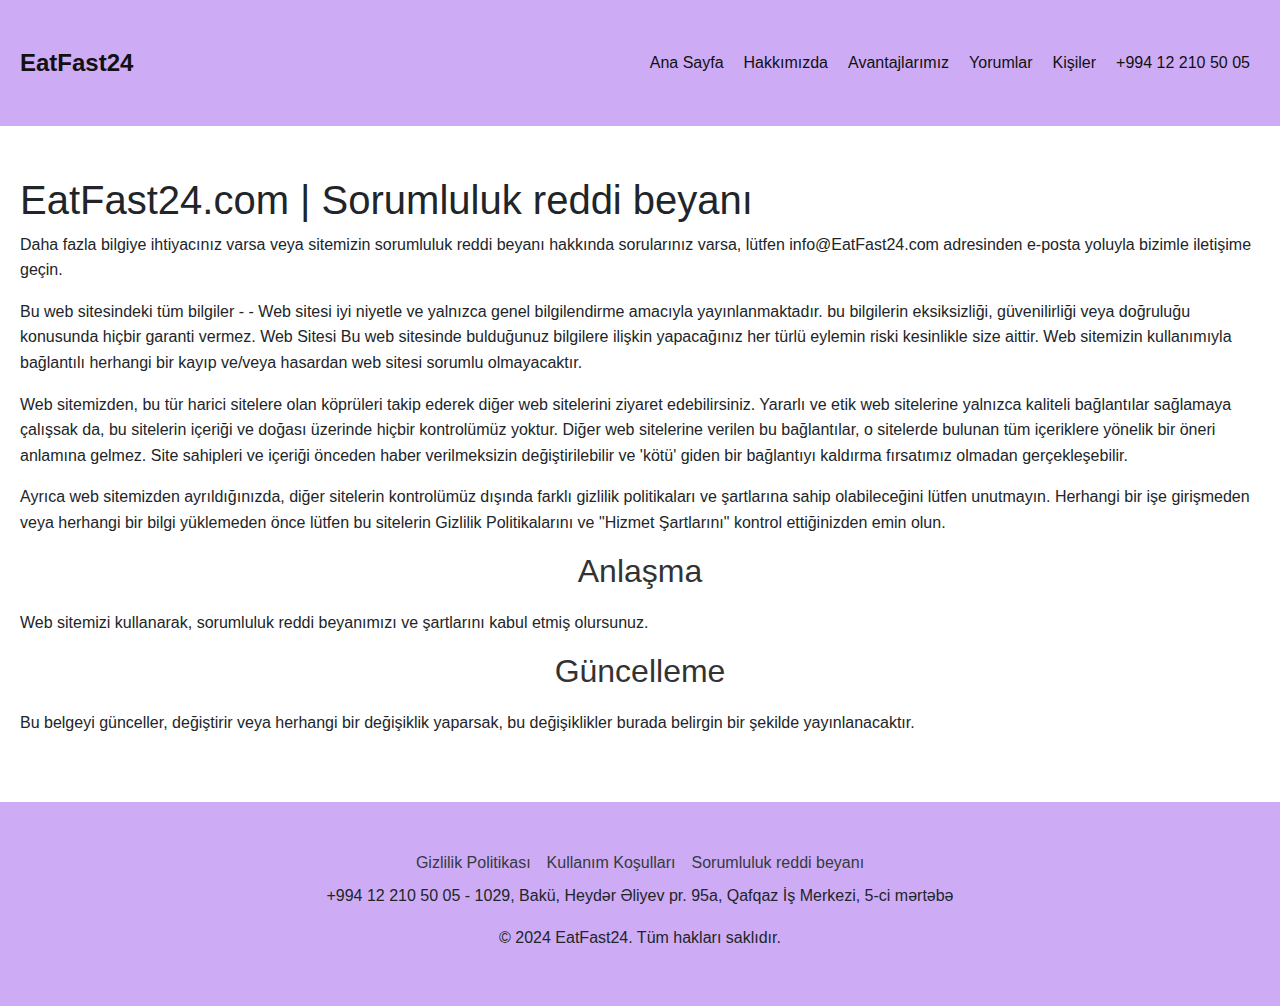
==== disclaimer.html @ c867b58f "1" ====
<!DOCTYPE html>
<html lang="tr">
<head>
    <meta charset="UTF-8">
    <meta name="viewport" content="width=device-width, initial-scale=1.0">
    <meta name="description" content="EatFast24 - Hızlı ve güvenilir yemek teslimatı. Lezzetli yemekleri kapınıza getiriyoruz.">
    <title>EatFast24 - Yemek Teslimatı</title>
    <link rel="apple-touch-icon" sizes="180x180" href="favicon/apple-touch-icon.png">
    <link rel="icon" type="image/png" sizes="32x32" href="favicon/favicon-32x32.png">
    <link rel="icon" type="image/png" sizes="16x16" href="favicon/favicon-16x16.png">
    <link rel="manifest" href="favicon/site.webmanifest">
    <link rel="stylesheet" href="css/bootstrap.min.css">
    <link rel="stylesheet" href="css/style.css">
</head>
<body>
    <!-- Header -->
    <header class="header">
        <div class="container">
            <nav class="navbar navbar-expand-lg">
                <a class="navbar-brand" href="index.html">
                    <div class="logo">EatFast24</div>
                </a>
                <button class="navbar-toggler" type="button" data-toggle="collapse" data-target="#navbarSupportedContent"
                        aria-controls="navbarSupportedContent" aria-expanded="false" aria-label="Toggle navigation">
                    <span class="toggler-icon"></span>
                    <span class="toggler-icon"></span>
                    <span class="toggler-icon"></span>
                </button>

                <div class="collapse navbar-collapse sub-menu-bar" id="navbarSupportedContent">
                    <ul id="nav" class="navbar-nav ml-auto">
                        <li><a href="index.html">Ana Sayfa</a></li>
                        <li><a href="index.html#about">Hakkımızda</a></li>
                        <li><a href="index.html#advantages">Avantajlarımız</a></li>
                        <li><a href="index.html#reviews">Yorumlar</a></li>
                        <li><a href="index.html#contact">Kişiler</a></li>
                        <li><a href="#">+994 12 210 50 05</a></li>
                    </ul>
                </div>
            </nav>
        </div>
    </header>

    <section class="menu-container" id="advantages">
        <div class="container">
            <h1>EatFast24.com | Sorumluluk reddi beyanı</h1>
            <p>Daha fazla bilgiye ihtiyacınız varsa veya sitemizin sorumluluk reddi beyanı hakkında sorularınız varsa,
                lütfen info@EatFast24.com adresinden e-posta yoluyla bizimle iletişime geçin.</p>
            Bu web sitesindeki tüm bilgiler - - Web sitesi iyi niyetle ve yalnızca genel bilgilendirme amacıyla
            yayınlanmaktadır. bu bilgilerin eksiksizliği, güvenilirliği veya doğruluğu konusunda hiçbir garanti vermez. Web
            Sitesi Bu web sitesinde bulduğunuz bilgilere ilişkin yapacağınız her türlü eylemin riski kesinlikle size aittir.
            Web sitemizin kullanımıyla bağlantılı herhangi bir kayıp ve/veya hasardan web sitesi sorumlu olmayacaktır.</p>
            <p> Web sitemizden, bu tür harici sitelere olan köprüleri takip ederek diğer web sitelerini ziyaret edebilirsiniz.
                Yararlı ve etik web sitelerine yalnızca kaliteli bağlantılar sağlamaya çalışsak da, bu sitelerin içeriği ve
                doğası üzerinde hiçbir kontrolümüz yoktur. Diğer web sitelerine verilen bu bağlantılar, o sitelerde bulunan tüm
                içeriklere yönelik bir öneri anlamına gelmez. Site sahipleri ve içeriği önceden haber verilmeksizin
                değiştirilebilir ve 'kötü' giden bir bağlantıyı kaldırma fırsatımız olmadan gerçekleşebilir.</p>
            <p>Ayrıca web sitemizden ayrıldığınızda, diğer sitelerin kontrolümüz dışında farklı gizlilik politikaları ve
                şartlarına sahip olabileceğini lütfen unutmayın. Herhangi bir işe girişmeden veya herhangi bir bilgi yüklemeden
                önce lütfen bu sitelerin Gizlilik Politikalarını ve "Hizmet Şartlarını" kontrol ettiğinizden emin olun.</p>
            <h2>Anlaşma</h2>
            <p>
                Web sitemizi kullanarak, sorumluluk reddi beyanımızı ve şartlarını kabul etmiş olursunuz.</p>
            <h2>Güncelleme</h2>
            <p>
                Bu belgeyi günceller, değiştirir veya herhangi bir değişiklik yaparsak, bu değişiklikler burada belirgin bir
                şekilde yayınlanacaktır.</p>
        </div>
    </section>

    <!-- Footer -->
    <footer class="footer" id="contact">
        <div class="container">
            <div class="d-flex justify-content-center">
                <a href="policy.html" class="text-dark m-2">Gizlilik Politikası</a>
                <a href="terms.html" class="text-dark m-2">Kullanım Koşulları</a>
                <a href="disclaimer.html" class="text-dark m-2">Sorumluluk reddi beyanı</a>
            </div>
            <p>+994 12 210 50 05 - 1029, Bakü, Heydər Əliyev pr. 95a, Qafqaz İş Merkezi, 5-ci mərtəbə</p>
            <p>© 2024 EatFast24. Tüm hakları saklıdır.</p>
        </div>
    </footer>
</body>
<script src="js/jquery-1.12.4.min.js"></script>
<script src="js/bootstrap.min.js"></script>
<script src="js/main.js"></script>
<script type="application/ld+json">
    {
        "@context": "https://schema.org",
        "@type": "Organization",
        "name": "EatFast24",
        "url": "",
        "logo": "/favicon/favicon.ico"
    }
</script>
<script type="application/ld+json">
    {
        "@context": "https://schema.org",
        "@type": "WPHeader",
        "headline": "EatFast24",
        "description": "EatFast24 - Hızlı ve güvenilir yemek teslimatı. Lezzetli yemekleri kapınıza getiriyoruz.",
        "url": "",
        "publisher": {
            "@type": "Organization",
            "name": "EatFast24",
            "logo": {
                "@type": "ImageObject",
                "url": "/favicon/favicon.ico"
            }
        }
    }
</script>
<script type="application/ld+json">
    {
        "@context": "https://schema.org",
        "@type": "WebPage",
        "name": "EatFast24",
        "description": "EatFast24 - Hızlı ve güvenilir yemek teslimatı. Lezzetli yemekleri kapınıza getiriyoruz.",
        "publisher": {
            "@type": "Organization",
            "name": "EatFast24"
        },
        "license": "A license document that applies to this content, typically indicated by URL"
    }
</script>
<script type="application/ld+json">
    {
        "@context": "https://schema.org",
        "@type": "SiteNavigationElement",
        "name": "Main Navigation",
        "url": "",
        "hasPart": [
            {
                "@type": "WebPage",
                "name": "Home",
                "url": ""
            },
            {
                "@type": "WebPage",
                "name": "Tariffs",
                "url": "/tariffs.html"
            },
            {
                "@type": "WebPage",
                "name": "Form",
                "url": "/form.html"
            },
            {
                "@type": "WebPage",
                "name": "Policy",
                "url": "/policy.html"
            },
            {
                "@type": "WebPage",
                "name": "Terms of Conditions",
                "url": "/terms.html"
            },
            {
                "@type": "WebPage",
                "name": "Disclaimer",
                "url": "/disclaimer.html"
            }
        ]
    }
</script>
</html>
---- css/style.css ----
* {
  margin: 0;
  padding: 0;
  box-sizing: border-box;
}

body {
  font-family: Arial, sans-serif;
  line-height: 1.6;
}

.container {
  max-width: 1440px;
  margin: 0 auto;
  padding: 20px;
}

/* Header */
.header {
  background-color: #ceacf5;
  display: flex;
  justify-content: space-between;
  align-items: center;
  padding: 20px 0;
}

.header .logo {
  font-size: 24px;
  font-weight: bold;
}

.header .menu a {
  margin: 0 15px;
  text-decoration: none;
  color: #000;
}

.header .contacts {
  font-size: 18px;
}

/* Banner Section */
.banner {
  background-image: url('../img/1.jpg');
  background-size: cover;
  height: 500px;
  position: relative;
  display: flex;
  align-items: center;
  justify-content: center;
}

.banner .overlay {
  background-color: rgba(0, 0, 0, 0.5);
  padding: 20px;
  text-align: center;
  color: #fff;
}

.banner h1 {
  font-size: 48px;
}

.banner p {
  margin: 20px 0;
}

.banner .order-btn {
  background-color: #acf5d6;
  padding: 10px 20px;
  border: none;
  color: #000;
  cursor: pointer;
}

/* About Section */
.about {
  display: flex;
  justify-content: space-between;
  align-items: center;
  background-color: #acf5d6;
  padding: 40px 0;
}

.about .about-text {
  flex: 1;
  margin-right: 20px;
}

.about .about-image img {
  max-width: 100%;
}

/* Advantages Section */
.advantages {
  background-color: #f48120;
  padding: 40px 0;
  text-align: center;
}

.advantages-row {
  display: flex;
  justify-content: space-between;
  flex-wrap: wrap;
}

.advantage {
  flex: 1;
  margin: 10px;
}

.advantage img {
  max-width: 100%;
  height: auto;
}

.advantage h3 {
  margin-top: 10px;
}

/* Menu Section */
.menu-section {
  background-color: #b0a7d4;
  padding: 40px 0;
  text-align: center;
}

.menu-row {
  display: flex;
  justify-content: space-between;
  flex-wrap: wrap;
}

.menu-item {
  flex: 1;
  margin: 10px;
}

.menu-item img {
  max-width: 100%;
  height: auto;
}

/* Why Choose Us Section */
.why-choose-us {
  background-color: #ffffff;
  padding: 40px 0;
  text-align: center;
}

/* Reviews Section */
.reviews {
  background-color: #f5f5f5;
  padding: 40px 0;
  text-align: center;
}

.reviews-row {
  display: flex;
  justify-content: space-between;
  flex-wrap: wrap;
}

.review {
  flex: 1;
  margin: 10px;
  padding: 20px;
  background-color: #fff;
  box-shadow: 0 2px 5px rgba(0, 0, 0, 0.1);
}

/* Footer */
.footer {
  background-color: #ceacf5;
  padding: 20px 0;
  text-align: center;
}


body {
  font-family: Arial, sans-serif;
  background-color: #f4f4f4;
  margin: 0;
  padding: 0;
}

.menu-wrapper {
  max-width: 1440px;
  margin: 0 auto;
  padding: 0 15px;
}

.menu-container {
  background-color: #fff;
  padding: 30px 0;
}

.menu-container h2 {
  text-align: center;
  margin-bottom: 20px;
  color: #333;
}

.menu-grid {
  display: flex;
  flex-wrap: wrap;
  gap: 15px;
  justify-content: space-between;
}

.menu-card {
  background-color: #ffffff;
  border-radius: 8px;
  box-shadow: 0 4px 8px rgba(0, 0, 0, 0.1);
  overflow: hidden;
  width: calc(25% - 15px); /* 4 items per row */
  text-align: center;
  padding: 10px;
  box-sizing: border-box; /* Ensures padding does not affect width calculation */
}

.menu-card img {
  width: 100%;
  height: auto;
  border-bottom: 1px solid #ddd;
}

.menu-card h3 {
  margin: 10px 0;
  font-size: 1.2em;
  color: #333;
}

.menu-price {
  font-size: 1.5em;
  color: #f48120;
  margin: 10px 0;
}

.menu-button {
  background-color: #f48120;
  color: #fff;
  border: none;
  border-radius: 5px;
  padding: 10px 20px;
  cursor: pointer;
  font-size: 1em;
}

.menu-button:hover {
  background-color: #e06e00;
}

/* Responsive Design */
@media (max-width: 1200px) {
  .menu-card {
    width: calc(33.33% - 15px); /* 3 items per row */
  }
}

@media (max-width: 768px) {
  .menu-card {
    width: calc(50% - 15px); /* 2 items per row */
  }
}

@media (max-width: 480px) {
  .menu-card {
    width: 100%; /* 1 item per row */
  }
}


/*===== NAVBAR =====*/
.header_navbar {
  position: absolute;
  top: 0;
  left: 0;
  width: 100%;
  z-index: 99;
  -webkit-transition: all 0.3s ease-out 0s;
  -moz-transition: all 0.3s ease-out 0s;
  -ms-transition: all 0.3s ease-out 0s;
  -o-transition: all 0.3s ease-out 0s;
  transition: all 0.3s ease-out 0s;
}

.header a {
  color: #111;
}

.header a:hover, .hero a:hover {
  text-decoration: none;
}

.sticky {
  position: fixed;
  z-index: 999;
  background-color: #fff;
  -webkit-box-shadow: 0px 20px 50px 0px rgba(0, 0, 0, 0.05);
  -moz-box-shadow: 0px 20px 50px 0px rgba(0, 0, 0, 0.05);
  box-shadow: 0px 20px 50px 0px rgba(0, 0, 0, 0.05);
  -webkit-transition: all 0.3s ease-out 0s;
  -moz-transition: all 0.3s ease-out 0s;
  -ms-transition: all 0.3s ease-out 0s;
  -o-transition: all 0.3s ease-out 0s;
  transition: all 0.3s ease-out 0s;
}

.sticky .navbar {
  padding: 10px 0;
}

.navbar {
  align-items: center;
  -webkit-transition: all 0.3s ease-out 0s;
  -moz-transition: all 0.3s ease-out 0s;
  -ms-transition: all 0.3s ease-out 0s;
  -o-transition: all 0.3s ease-out 0s;
  transition: all 0.3s ease-out 0s;
}

.navbar h1 {
  white-space: nowrap;
  margin-right: 1rem;
  color: #111;
  font-weight: bold;
}
.navbar ul li {
  margin: 10px;
}
.navbar a:hover {
  text-decoration: none;
}

.tariffs {
  padding: 200px 0;
}

.navbar-brand {
  padding: 0;
}

.navbar-brand img {
  width: 60px;
}
.policy {
  padding-top: 150px;
}
.policy p {
  text-align: left;
}

.navbar-toggler {
  padding: 0;
}

.navbar-toggler .toggler-icon {
  width: 30px;
  height: 2px;
  background-color: #111;
  display: block;
  margin: 5px 0;
  position: relative;
  -webkit-transition: all 0.3s ease-out 0s;
  -moz-transition: all 0.3s ease-out 0s;
  -ms-transition: all 0.3s ease-out 0s;
  -o-transition: all 0.3s ease-out 0s;
  transition: all 0.3s ease-out 0s;
}

.navbar-toggler.active .toggler-icon:nth-of-type(1) {
  -webkit-transform: rotate(45deg);
  -moz-transform: rotate(45deg);
  -ms-transform: rotate(45deg);
  -o-transform: rotate(45deg);
  transform: rotate(45deg);
  top: 7px;
}

.navbar-toggler.active .toggler-icon:nth-of-type(2) {
  opacity: 0;
}

.navbar-toggler.active .toggler-icon:nth-of-type(3) {
  -webkit-transform: rotate(135deg);
  -moz-transform: rotate(135deg);
  -ms-transform: rotate(135deg);
  -o-transform: rotate(135deg);
  transform: rotate(135deg);
  top: -7px;
}

@media only screen and (min-width: 768px) and (max-width: 991px) {
  .navbar-collapse {
    position: absolute;
    top: 100%;
    left: 0;
    width: 100%;
    background-color: #fff;
    z-index: 9;
    -webkit-box-shadow: 0px 15px 20px 0px rgba(34, 34, 34, 0.1);
    -moz-box-shadow: 0px 15px 20px 0px rgba(34, 34, 34, 0.1);
    box-shadow: 0px 15px 20px 0px rgba(34, 34, 34, 0.1);
    margin-top: 20px;
    padding: 5px 12px;
  }
}

@media (max-width: 767px) {
  .navbar-collapse {
    position: absolute;
    top: 100%;
    left: 0;
    width: 100%;
    background-color: #fff;
    z-index: 9;
    -webkit-box-shadow: 0px 15px 20px 0px rgba(34, 34, 34, 0.1);
    -moz-box-shadow: 0px 15px 20px 0px rgba(34, 34, 34, 0.1);
    box-shadow: 0px 15px 20px 0px rgba(34, 34, 34, 0.1);
    padding: 5px 12px;
  }
  .about-text, .delivery-text {
    width: 100%;
  }
  .about-image, .delivery-image {
    width: 100%;
    margin-right: 0px;
  }
  .h-135 {
    height: auto;
  }
  .policy {
    margin: 0 20px;
    padding-top: 150px;
  }
  .policy h1 {
    font-size: 1.5em;
  }
  .policy h2 {
    font-size: 1.2em;
  }
  .menu ul li {
    margin: 10px 15px;
  }

  .menu ul li a {
    color: #fff
  }

  .category-row {
    flex-direction: column;
  }

  .about-team, .beauty-glory {
    flex-direction: column;
  }

  .about-team img, .beauty-glory img {
    max-width: 100%;
  }

  .navbar-toggler {
    padding: 10px;
  }

  .navbar h1 {
    padding: 20px;
  }

  .navbar-brand img {
    width: 60px;
  }
  .navbar ul li, .navbar ul li a{
    color: #111;
  }
  .img-about {
    width: 100% !important;
  }

  .advantage-row, .category-row {
    flex-direction: column;
  }

  .services-grid {
    display: flex;
    flex-direction: column;
  }

  .cta-btn {
    font-size: 14px;
  }

  .advantage-item, .category-card {
    width: 100%;
    margin: 10px 0;
  }

  .banner h1 {
    font-size: 16px;
  }

  .banner p {
    font-size: 12px;
  }

  .header-info p, .header-info a {
    font-size: 10px;
  }
  .tariffs {
    padding: 60px 0;
  }
  .tariffs .category-card {
    width: 100%;
  }

}

.navbar-nav .nav-item {
  margin-left: 45px;
  position: relative;
  white-space: nowrap;
}

nav ul li:hover a {
  color: #8B0000 !important;
  text-decoration: none;
}

.screen img {
  max-width: 250px;
}

@media only screen and (min-width: 992px) and (max-width: 1199px) {
  .navbar-nav .nav-item {
    margin-left: 30px;
  }
}

@media only screen and (min-width: 768px) and (max-width: 991px) {
  .navbar-nav .nav-item {
    margin: 0;
  }
}

@media (max-width: 767px) {
  .navbar-nav .nav-item {
    margin: 0;
  }

  .navbar h1 {
    font-size: 18px;
  }
}

.navbar-nav .nav-item a {
  font-size: 16px;
  font-weight: 600;
  color: #38424D;
  -webkit-transition: all 0.3s ease-out 0s;
  -moz-transition: all 0.3s ease-out 0s;
  -ms-transition: all 0.3s ease-out 0s;
  -o-transition: all 0.3s ease-out 0s;
  transition: all 0.3s ease-out 0s;
  padding: 5px 0;
  position: relative;
}

.navbar-nav .nav-item a::before {
  position: absolute;
  content: '';
  width: 0;
  height: 2px;
  background-color: #38424D;
  border-radius: 50px;
  left: 110%;
  left: 0;
  bottom: 0;
  -webkit-transition: all 0.3s ease-out 0s;
  -moz-transition: all 0.3s ease-out 0s;
  -ms-transition: all 0.3s ease-out 0s;
  -o-transition: all 0.3s ease-out 0s;
  transition: all 0.3s ease-out 0s;
}

@media only screen and (min-width: 768px) and (max-width: 991px) {
  .navbar-nav .nav-item a::before {
    display: none;
  }
}

@media (max-width: 767px) {
  .navbar-nav .nav-item a::before {
    display: none;
  }
}

@media only screen and (min-width: 768px) and (max-width: 991px) {
  .navbar-nav .nav-item a {
    display: block;
    padding: 4px 0;
  }
}

@media (max-width: 767px) {
  .navbar-nav .nav-item a {
    display: block;
    padding: 4px 0;
  }
}

.navbar-nav .nav-item.active > a::before, .navbar-nav .nav-item:hover > a::before {
  width: 100%;
}

.navbar-nav .nav-item:hover .sub-menu {
  top: 100%;
  opacity: 1;
  visibility: visible;
}

@media only screen and (min-width: 768px) and (max-width: 991px) {
  .navbar-nav .nav-item:hover .sub-menu {
    top: 0;
  }
}

@media (max-width: 767px) {
  .navbar-nav .nav-item:hover .sub-menu {
    top: 0;
  }

  .screen img {
    max-width: 100%;
  }
}

.navbar-nav .nav-item .sub-menu {
  width: 200px;
  background-color: #fff;
  -webkit-box-shadow: 0px 0px 20px 0px rgba(0, 0, 0, 0.1);
  -moz-box-shadow: 0px 0px 20px 0px rgba(0, 0, 0, 0.1);
  box-shadow: 0px 0px 20px 0px rgba(0, 0, 0, 0.1);
  position: absolute;
  top: 110%;
  left: 0;
  opacity: 0;
  visibility: hidden;
  -webkit-transition: all 0.3s ease-out 0s;
  -moz-transition: all 0.3s ease-out 0s;
  -ms-transition: all 0.3s ease-out 0s;
  -o-transition: all 0.3s ease-out 0s;
  transition: all 0.3s ease-out 0s;
}

@media only screen and (min-width: 768px) and (max-width: 991px) {
  .navbar-nav .nav-item .sub-menu {
    position: relative;
    width: 100%;
    top: 0;
    display: none;
    opacity: 1;
    visibility: visible;
  }
}

@media (max-width: 767px) {
  .navbar-nav .nav-item .sub-menu {
    position: relative;
    width: 100%;
    top: 0;
    display: none;
    opacity: 1;
    visibility: visible;
  }
  .container1 {
    flex-direction: column;
  }
}

.navbar-nav .nav-item .sub-menu li {
  display: block;
}

.navbar-nav .nav-item .sub-menu li a {
  display: block;
  padding: 8px 20px;
  color: #4be46e;
}

.navbar-nav .nav-item .sub-menu li a.active, .navbar-nav .nav-item .sub-menu li a:hover {
  padding-left: 25px;
  color: #1E75D9;
}

.navbar-nav .sub-nav-toggler {
  display: none;
}

.form-contact {
  width: 60%;
}

@media only screen and (min-width: 768px) and (max-width: 991px) {
  .navbar-nav .sub-nav-toggler {
    display: block;
    position: absolute;
    right: 0;
    top: 0;
    background: none;
    color: #222;
    font-size: 18px;
    border: 0;
    width: 30px;
    height: 30px;
  }
}

@media (max-width: 767px) {
  .navbar-nav .sub-nav-toggler {
    display: block;
    position: absolute;
    right: 0;
    top: 0;
    background: none;
    color: #222;
    font-size: 18px;
    border: 0;
    width: 30px;
    height: 30px;
  }

  .form-contact {
    width: 80%;
  }
}

.navbar-nav .sub-nav-toggler span {
  width: 8px;
  height: 8px;
  border-left: 1px solid #222;
  border-bottom: 1px solid #222;
  -webkit-transform: rotate(-45deg);
  -moz-transform: rotate(-45deg);
  -ms-transform: rotate(-45deg);
  -o-transform: rotate(-45deg);
  transform: rotate(-45deg);
  position: relative;
  top: -5px;
}

.contact_section2 {
  width: 100%;
  height: auto;
  background-size: 100%;
  display: flex;
  justify-content: center;
  margin-bottom: 90px;
}

.input_bg {
  width: 60%;
  margin: 0 auto;
  text-align: center;
  margin-top: 100px;
}

.fact_text {
  width: 100%;
  float: left;
  font-size: 20px;
  color: #ffffff;
  text-align: center;
  text-transform: uppercase;
}

.address_text {
  width: 100%;
  float: left;
  font-size: 18px;
  color: #000;
  padding: 5px 20px 5px 30px;
  border-radius: 30px;
  border: 0px;
  background-color: #dadada;
  height: 60px;
  margin-top: 40px;
}

.sub_bt {
  width: 100%;
  color: black;
  background-color: #fff;
  font-size: 18px;
  border-radius: 30px;
  border: 1px solid black;
  height: 60px;
  margin-top: 40px;
  cursor: pointer;

}

.sub_bt:hover {
  color: #fff;
  background-color: black;
  border-color: #fff;
}

.h-80 {
  height: 80px;
  background-size: auto;
}

.courses-section h2 {
  text-align: center;
}
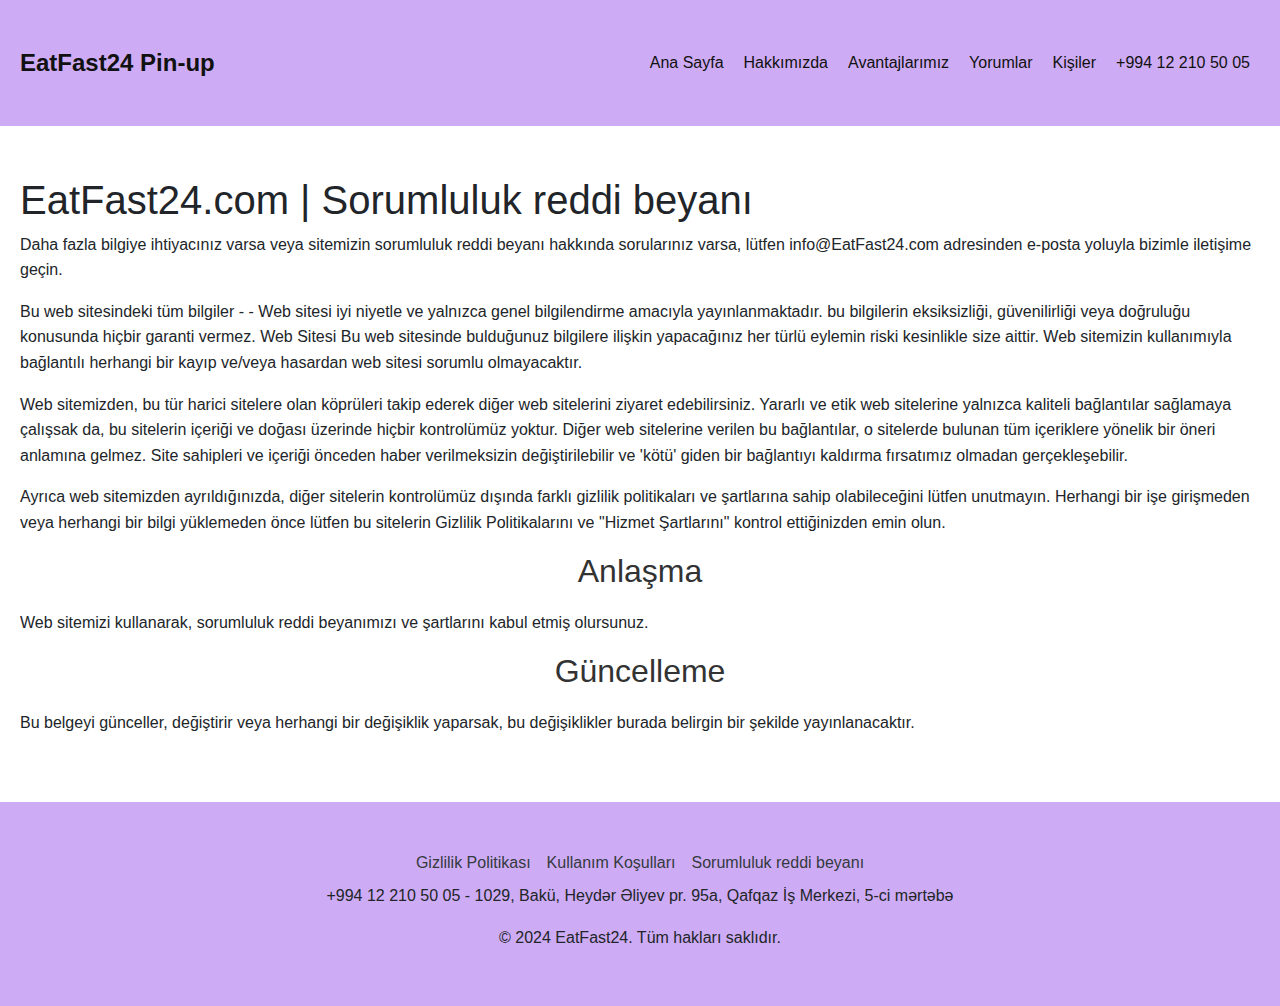
==== commit db6d5a46: "1" ====
--- a/disclaimer.html
+++ b/disclaimer.html
@@ -3,23 +3,23 @@
 <head>
     <meta charset="UTF-8">
     <meta name="viewport" content="width=device-width, initial-scale=1.0">
-    <meta name="description" content="EatFast24 - Hızlı ve güvenilir yemek teslimatı. Lezzetli yemekleri kapınıza getiriyoruz.">
-    <title>EatFast24 - Yemek Teslimatı</title>
+    <meta name="description" content="EatFast24 - Hızlı ve güvenilir yemek teslimatı. Lezzetli yemekleri kapınıza getiriyoruz pin-up.">
+    <title>EatFast24 - Yemek Teslimatı pin-up</title>
     <link rel="apple-touch-icon" sizes="180x180" href="favicon/apple-touch-icon.png">
     <link rel="icon" type="image/png" sizes="32x32" href="favicon/favicon-32x32.png">
     <link rel="icon" type="image/png" sizes="16x16" href="favicon/favicon-16x16.png">
     <link rel="manifest" href="favicon/site.webmanifest">
     <link rel="stylesheet" href="css/bootstrap.min.css">
-    <link rel="stylesheet" href="css/style.css">
+    <link rel="stylesheet" href="css/style.css?v1">
 </head>
 <body>
-    <!-- Header -->
-    <header class="header">
-        <div class="container">
-            <nav class="navbar navbar-expand-lg">
-                <a class="navbar-brand" href="index.html">
-                    <div class="logo">EatFast24</div>
-                </a>
+<!-- Header -->
+<header class="header">
+    <div class="container">
+        <nav class="navbar navbar-expand-lg">
+            <a class="navbar-brand" href="index.html">
+                <div class="logo">EatFast24 Pin-up</div>
+            </a>
                 <button class="navbar-toggler" type="button" data-toggle="collapse" data-target="#navbarSupportedContent"
                         aria-controls="navbarSupportedContent" aria-expanded="false" aria-label="Toggle navigation">
                     <span class="toggler-icon"></span>
